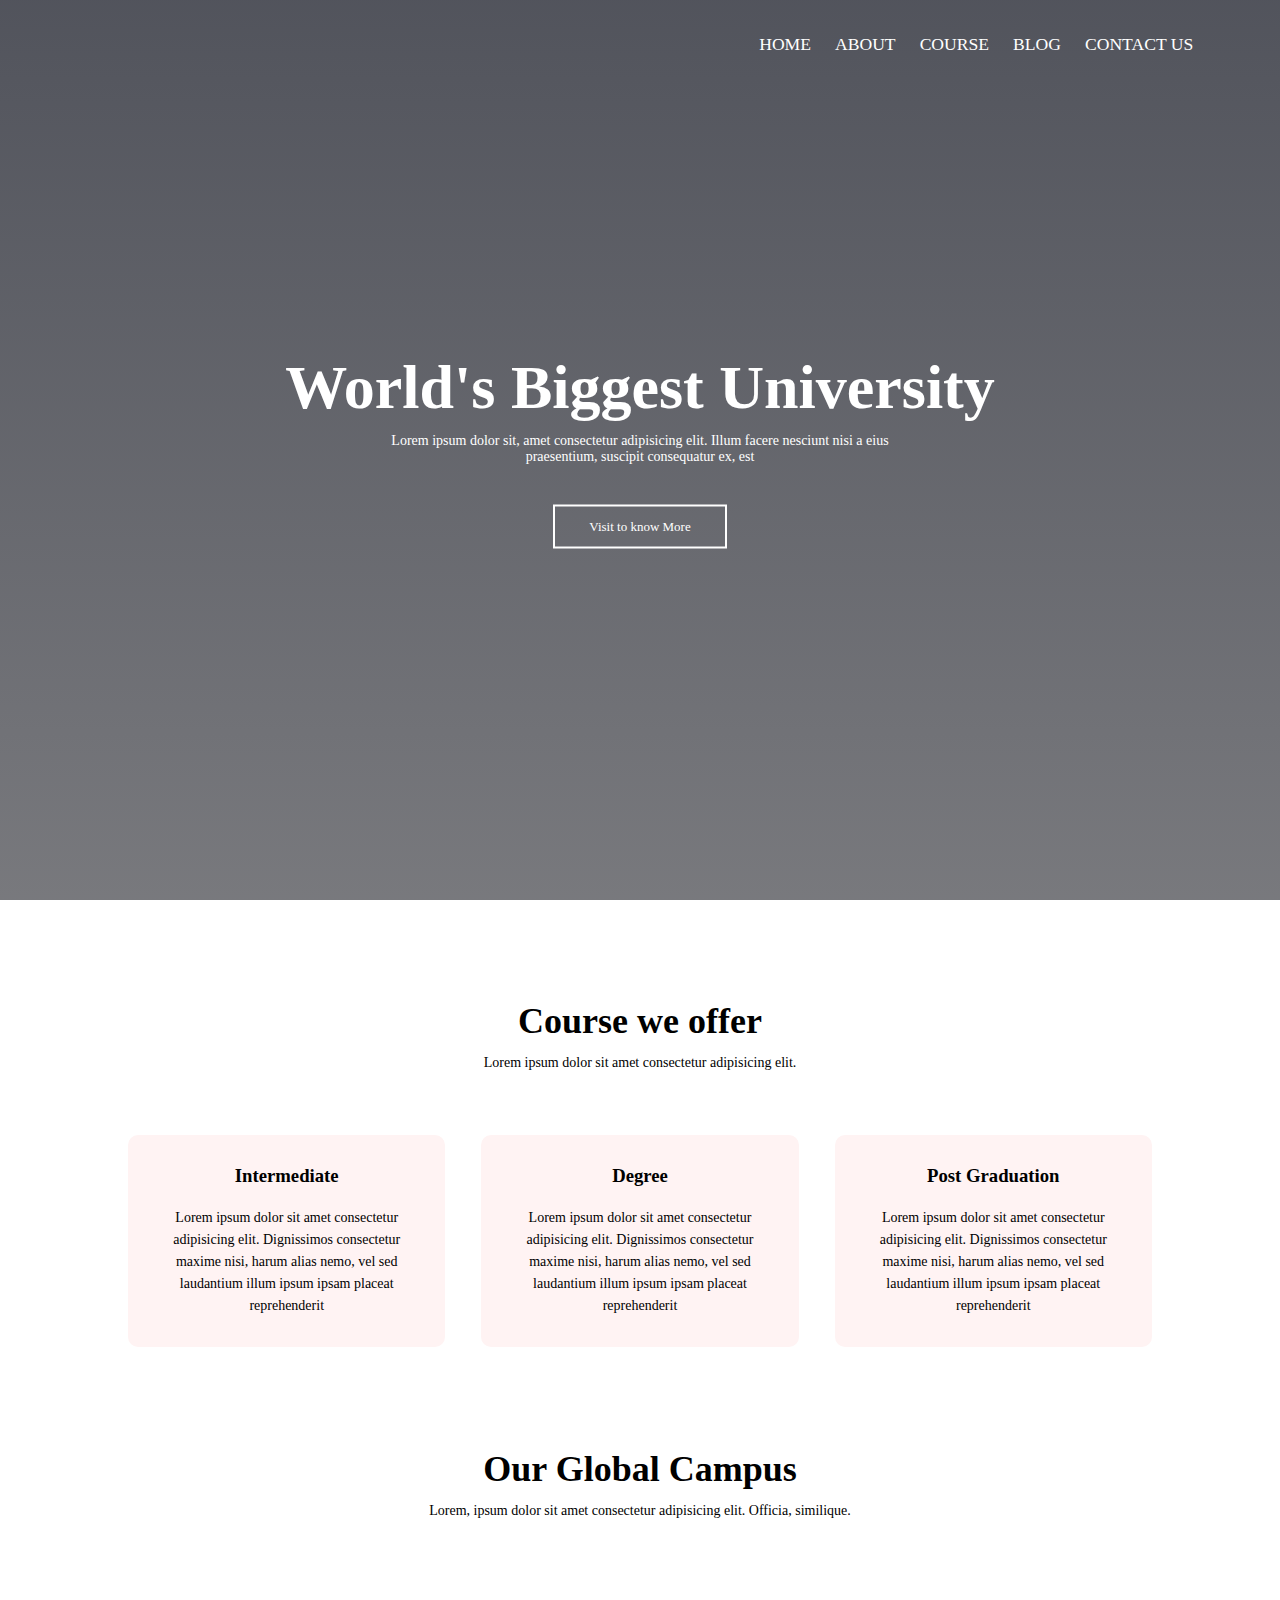
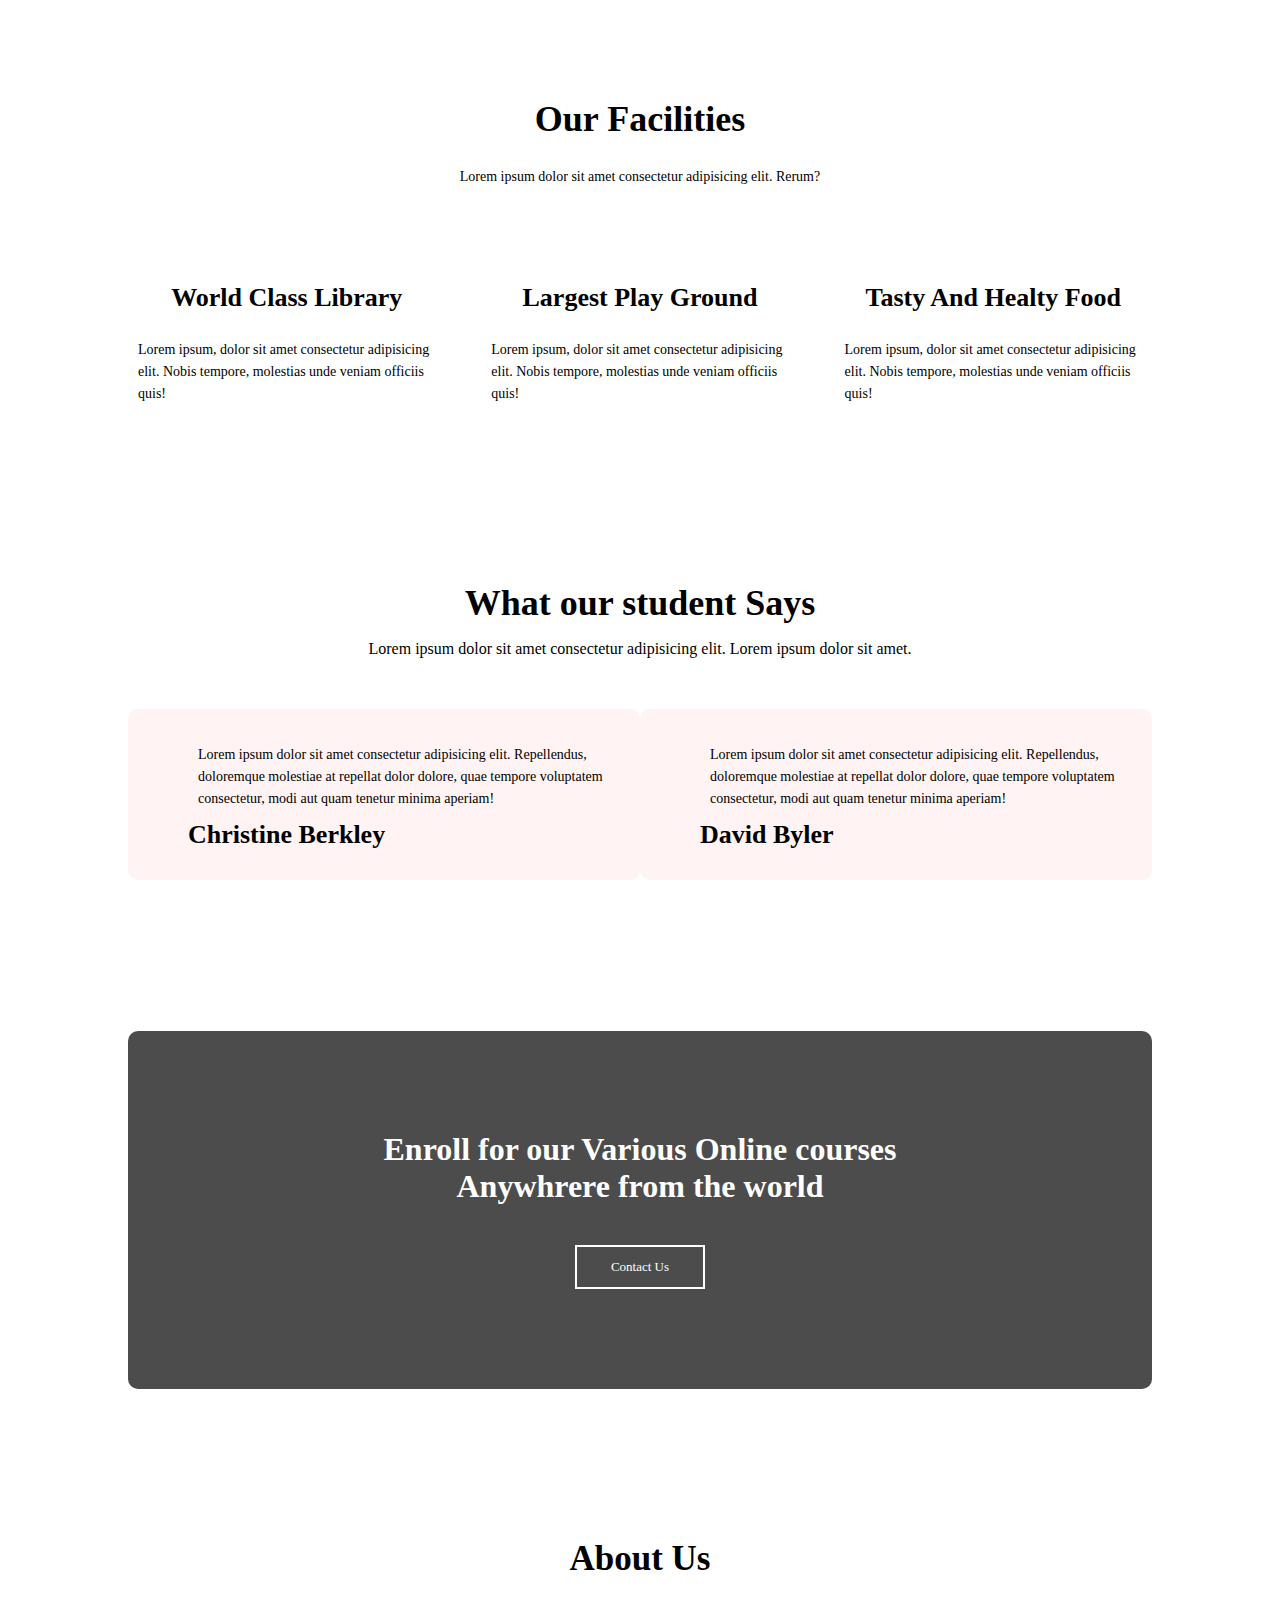
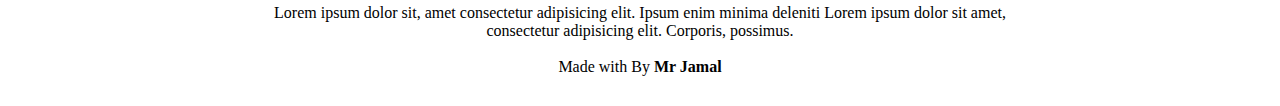
==== Ismail University project/index.html @ c4fb3e5d "Add files via upload" ====
<!DOCTYPE html>
<html lang="en">
<head>
    <meta charset="UTF-8">
    <meta name="viewport" content="width=device-width, initial-scale=1.0">
    <title>Open Source University</title>
    <link rel="stylesheet" href="style.css">
    <link rel="shortcut icon" href="images/favicon.png" type="image/x-icon">
    <link href='https://fonts.googleapis.com/css?family=Baloo Bhai' rel='stylesheet'>

    <link rel="stylesheet" href="https://cdnjs.cloudflare.com/ajax/libs/font-awesome/6.5.1/css/all.min.css" integrity="sha512-DTOQO9RWCH3ppGqcWaEA1BIZOC6xxalwEsw9c2QQeAIftl+Vegovlnee1c9QX4TctnWMn13TZye+giMm8e2LwA==" crossorigin="anonymous" referrerpolicy="no-referrer" />
</head>
<body>
    <section class="header">
        <nav>   
            <div>

                <a href="Index.html"><img src="images/logo.png" alt=""></a>
            </div>
            <div class="nav-links" id="navLinks">
                <i class="fa-solid fa-xmark " onclick="hideMenu()"></i>
                
            <ul>
                <li><a href="Index.html">HOME</a></li>
                <li><a href="About.html">ABOUT</a></li>
                <li><a href="courses.html">COURSE</a></li>
                <li><a href="Blog.html">BLOG</a></li>
                <li><a href="Contact.html">CONTACT US</a></li>
            </ul>
        </div>
        <i class="fa-solid fa-bars" onclick="showMenu()"></i>

        </nav>

        <div class="text-box">
            <h1>World's Biggest University</h1>
            <p>Lorem ipsum dolor sit, amet consectetur adipisicing elit. Illum facere nesciunt nisi a eius<br> praesentium, suscipit consequatur ex, est  </p>

            <a href="Blog.html" class="hero-btn">Visit to know More</a>

        </div>
    </section>
        <!--*********************** COURSE********************* -->
     
        <section class="course">
          <h1>Course  we offer</h1>
           <p>Lorem ipsum dolor sit amet consectetur adipisicing elit. </p>

           <div class="row">
            <div class="course-col">
                <h3>Intermediate</h3>
                <p>Lorem ipsum dolor sit amet consectetur adipisicing elit. Dignissimos consectetur maxime nisi, harum alias nemo, vel sed laudantium illum ipsum ipsam placeat reprehenderit</p>
            </div>

            <div class="course-col">
                <h3>Degree</h3>
                <p>Lorem ipsum dolor sit amet consectetur adipisicing elit. Dignissimos consectetur maxime nisi, harum alias nemo, vel sed laudantium illum ipsum ipsam placeat reprehenderit</p>
            </div>

            <div class="course-col">
                <h3>Post Graduation</h3>
                <p>Lorem ipsum dolor sit amet consectetur adipisicing elit. Dignissimos consectetur maxime nisi, harum alias nemo, vel sed laudantium illum ipsum ipsam placeat reprehenderit</p>
            </div>

           </div>
        </section>

        <!-- ****************** Campus **************************** -->
        <section class="campus">
            <h1>Our Global Campus</h1>
            <p>Lorem, ipsum dolor sit amet consectetur adipisicing elit. Officia, similique.</p>

            <div class="row">
                <div class="campus-col">
                    <img src="images/london.png" alt="">
                    <div class="layer">
                        <h3>LONDON</h3>
                    </div>
                </div>

                <div class="campus-col">
                    <img src="images/newyork.png" alt="">
                    <div class="layer">
                        <h3>NEWYORK</h3>
                    </div>
                </div>

                <div class="campus-col">
                    <img src="images/washington.png" alt="">
                    <div class="layer">
                        <h3>WASHINGTON</h3>
                    </div>
                </div>

            </div>
        </section>

        <!-- **********************  Facilities ****************** -->

        <section class="facilities">
            <h1>Our Facilities</h1>
            <p>Lorem ipsum dolor sit amet consectetur adipisicing elit. Rerum?</p>

            <div class="row">
                <div class="facilities-col">
                    <img src="images/library.png" alt="">
                    <h3>World Class Library</h3>
                    <p>Lorem ipsum, dolor sit amet consectetur adipisicing elit. Nobis tempore, molestias unde veniam officiis quis!</p>
                </div>

                <div class="facilities-col">
                    <img src="images/basketball.png" alt="">
                    <h3>Largest Play Ground</h3>
                    <p>Lorem ipsum, dolor sit amet consectetur adipisicing elit. Nobis tempore, molestias unde veniam officiis quis!</p>
                </div>

                <div class="facilities-col">
                    <img src="images/cafeteria.png" alt="">
                    <h3>Tasty And Healty Food</h3>
                    <p>Lorem ipsum, dolor sit amet consectetur adipisicing elit. Nobis tempore, molestias unde veniam officiis quis!</p>
                </div>


            </div>
        </section>


        <!-- **********************  TestiMonials ****************** -->

        <section class="testiMonials">
            <h1>What our student Says</h1>
            <p>Lorem ipsum dolor sit amet consectetur adipisicing elit. Lorem ipsum dolor sit amet.</p>

            <div class="row">
                <div class="testiMonials-col">
                    <img src="images/user1.jpg" alt="">
                    <div>

                        <p>Lorem ipsum dolor sit amet consectetur adipisicing elit. Repellendus, doloremque molestiae at repellat dolor dolore, quae tempore voluptatem consectetur, modi aut quam tenetur minima aperiam!</p>
                        <h3>Christine Berkley</h3>
                    <div class="ratings">
                        <i class="fa-solid fa-star"></i>
                        <i class="fa-solid fa-star"></i>
                        <i class="fa-solid fa-star"></i>
                        <i class="fa-solid fa-star"></i>
                        <i class="fa-regular fa-star"></i>  

                    </div>
                    </div>
                    </div>

                <div class="testiMonials-col">
                    <img src="images/user2.jpg" alt="">
                    <div>
                        <p>Lorem ipsum dolor sit amet consectetur adipisicing elit. Repellendus, doloremque molestiae at repellat dolor dolore, quae tempore voluptatem consectetur, modi aut quam tenetur minima aperiam!</p>
                        <h3>David Byler</h3>
                        <div class="ratings">
                            <i class="fa-solid fa-star"></i>
                            <i class="fa-solid fa-star"></i>
                            <i class="fa-solid fa-star"></i>
                            <i class="fa-solid fa-star"></i>
                            <i class="fa-solid fa-star-half-stroke"></i>
    
                        </div>
                    </div>
                </div>
            </div>
        </section>


        <!-- *******************     Call to Action ***************** -->


        <section class="cta">
            <h1>Enroll for our Various Online courses<br> Anywhrere from the world</h1>
            <a href="Contact.html" class="hero-btn">Contact Us</a>
        </section>

        <!-- **********************  Footer ******************** -->

        <section class="footer">
            <h4>About Us</h4>
            <p>Lorem ipsum dolor sit, amet consectetur adipisicing elit. Ipsum enim minima deleniti Lorem ipsum dolor sit amet,<br> consectetur adipisicing elit. Corporis, possimus. </p>

            <div class="icons">
                <i class="fa-brands fa-facebook"></i>
                <i class="fa-brands fa-twitter"></i>
                <i class="fa-brands fa-instagram"></i>
                <i class="fa-brands fa-linkedin"></i>
                <i class="fa-brands fa-google"></i>
            </div>
            <p>Made with <i class="fa-regular fa-heart"></i>By <b> Mr Jamal </b></p>
        </section>


      <!-- Javascript for toggle Menu  -->
    <script>
        var navLinks = document.getElementById("navLinks");
        function showMenu() {
            navLinks.style.right = "0";
            
        }

        function hideMenu() {
            navLinks.style.right = "-200px";
            
        }

    </script>
</body>
</html>
---- Ismail University project/style.css ----
*{
    margin: 0;
    padding: 0;
    box-sizing: border-box;
}

body h1, h3, h4{
    font-family: 'Baloo Bhai';
}

.header{
    min-height: 100vh;
    width: 100%;
    background-image: linear-gradient(rgba(8, 11, 23, 0.7), rgba(63, 64, 70, 0.7)),url(images/banner.png);
    background-size: cover;
    background-position: center;
    position: relative;
    
}

nav{
    display: flex;
    padding: 2% 6%;
    justify-content: space-between;
    align-items: center;
}

nav  a img{
    width: 150px;
}

.nav-links{
    flex: 10;
    text-align: right;
}


.nav-links ul li{
    display: inline-block;
    padding: 8px 10px;
    position: relative;
}
.nav-links li a{
    text-decoration: none;
    color: white;
    font-size: 1.1rem;
    cursor: pointer;

}

ul li a::after{
    content: '';
    width: 0%;
    height: 2px;
    background: #f44336;
    display: block;
    margin: auto;
    transition: 0.5s;
}

ul li a:hover::after{
    width: 100%;
}

.text-box{
    width: 90%;
    color: #fff;
    position: absolute;
    top: 50%;
    left: 50%;
    transform: translate(-50%, -50%);
    text-align: center;

}

.text-box h1{
    font-size: 62px;
}

.text-box p{
    margin: 10px 0 40px;
    font-size: 14px;
    color: white;
}

.hero-btn{
    display: inline-block;
    text-decoration: none;
    color: #fff;
    border: 2px solid white;
    padding: 12px 34px;
    font-size: 13px;
    background: transparent;
    position: relative;
    cursor: pointer;
}

.hero-btn:hover{
    border: 2px solid orange;
    background: orange;
    transition: 2s;
}

nav .fa-solid{
    display: none;
}


@media (max-width:700px){
    .text-box h1{
        font-size: 20px;
    }

    .nav-links ul li{
        display: block;
    }

    .nav-links{
        position: absolute;
        background: #f44336;
        height: 100vh;
        width: 200px;
        top: 0;
        right: 0;
        text-align: left;
        z-index: 2;
        transition: 1s;

    }
    
    nav .fa-solid{
        display: block;
        color: #fff;
        margin: 10px;
        font-size: 22px;
        cursor: pointer;
    }

    .nav-links ul{
        padding: 30px;
    }

    .row{
        flex-direction: column;
    }

    .testiMonials-col img {
        margin-left: 0px;
        margin-right: 15px;
    }
}

          /* ********************** Course Section *********************** */
.course{
   width: 80%;
   margin: auto;
   padding-top: 100px;
   text-align: center;
}

.course h1{
    font-size: 36px;
    font-weight: 600;

}

.course p{
 color: black;
 font-size: 14px;
 font-weight: 300;
 line-height: 22px;
 padding: 10px;
}

.row {
    margin-top: 5%;
    display: flex;
    justify-content: space-between;
}

.course-col{
    flex-basis: 31%;
    background: #fff3f3;
    border-radius: 10px;
    margin-bottom: 5%;
    padding: 20px 12px;

}

.course-col h3{
    text-align: center;
    font-weight: 600;
    margin: 10px 0;
}

.course-col:hover{
    box-shadow: 0 0 20px 0px rgba(0,0,0,0.2);
}

/* ***********************   Campus ********************* */


.campus{
    width: 80%;
    margin: auto;
    padding-top: 50px;
    text-align: center;
 }
 
 .campus h1{
     font-size: 36px;
     font-weight: 600;
 
 }
 
 .campus p{
  color: black;
  font-size: 14px;
  font-weight: 300;
  line-height: 22px;
  padding: 10px;
 }

 .campus-col{
    flex-basis: 32%;
    border-radius: 10px;
    margin-bottom: 30px;
    position: relative;
    overflow: hidden;
 }

 .course-col img{
    width: 100%;
 }

 .layer{
    background: transparent;
    height: 100%;
    width: 100%;
    top: 0;
    left: 0;
    position: absolute;
 }

 .layer:hover{
    background: rgba(226,0,0,0.7);
    transition: 1s;

 }

 .layer h3{
    width: 100%;
    color: #fff;
    font-size: 26px;
    text-align: center;
    font-weight: 600;
    bottom: 0;
    left: 50%;
    transform: translateX(-50%);
    position: absolute;
    opacity: 0;
    transition: 0.5s;
}

.layer:hover h3{
    bottom: 49%;
    opacity: 1;
}

/* ******************* Facilities *********** */

.facilities{
    width: 80%;
    margin: auto;
    padding-top: 50px;
    text-align: center;
 }

 .facilities h1{
    font-size: 36px;
    font-weight: 600;
    margin: 16px 0;

}

 
 .facilities-col h3{
     font-size: 26px;
     font-weight: 600;
     margin: 16px 0;
 
 }
 
 .facilities p{
  color: black;
  font-size: 14px;
  font-weight: 300;
  line-height: 22px;
  padding: 10px;
}

.facilities-col p{
     text-align: left;

 }

 .facilities-col{
    flex-basis: 31%;
    border-radius: 10px;
    margin-bottom: 5%;
 }

 .facilities-col img{
    width: 100%;
    border-radius: 10px;
 }

 /* ***************************  TestiMonials **************** */

 .testiMonials{
    width: 80%;
    margin: auto;
    padding-top: 100px;
    text-align: center;
 }

 .testiMonials h1{
    font-size: 36px;
    font-weight: 600;
    margin: 16px 0;
}

.testiMonials-col img{
    height: 40px;
    margin-left: 5px;
    margin-right: 30px;
    border-radius: 50%;
 }

 .testiMonials-col{
    flex-basis: 55%;
    border-radius: 10px;
    margin-bottom: 5%;
    text-align: left;
    background: #fff3f3;
    padding: 25px;
    cursor: pointer;
    display: flex;
 }

 .testiMonials-col  h3{
    font-size: 26px;
    font-weight: 600;
    /* margin: 16px 0; */
    text-align: left;
    
}

.testiMonials-col  p{
    color: black;
    font-size: 14px;
    font-weight: 300;
    line-height: 22px;
    text-align: left;
    padding: 10px;
}

.ratings{
    margin-top: 5px;
    color: #f44336;
}

/* ******************************* CTA ******************* */

.cta{
    margin: 100px auto;
    width: 80%;
    border-radius: 10px;
    background-image: linear-gradient(rgba(0,0,0,0.7), rgba(0,0,0,0.7)), url(images/banner2.jpg);
    background-position: center;
    background-size: cover;
    padding: 100px 0;
    text-align: center;
}

.cta h1{
    color: #fff;
    margin-bottom: 40px;
    padding: 0;
}

/* **************************8  footer ******************** */

.footer{
    width: 100%;
    text-align: center;
    padding: 30px 0;
}

.footer h4{
    margin-top: 20px;
    margin-bottom: 25px;
    font-weight: 600;
    font-size: 35px;
}

.icons .fa-brands{
    color: #f44336;
    margin: 0 13px;
    cursor: pointer;
    padding: 18px 0;
}

.fa-heart{
    color: #f44336;

}
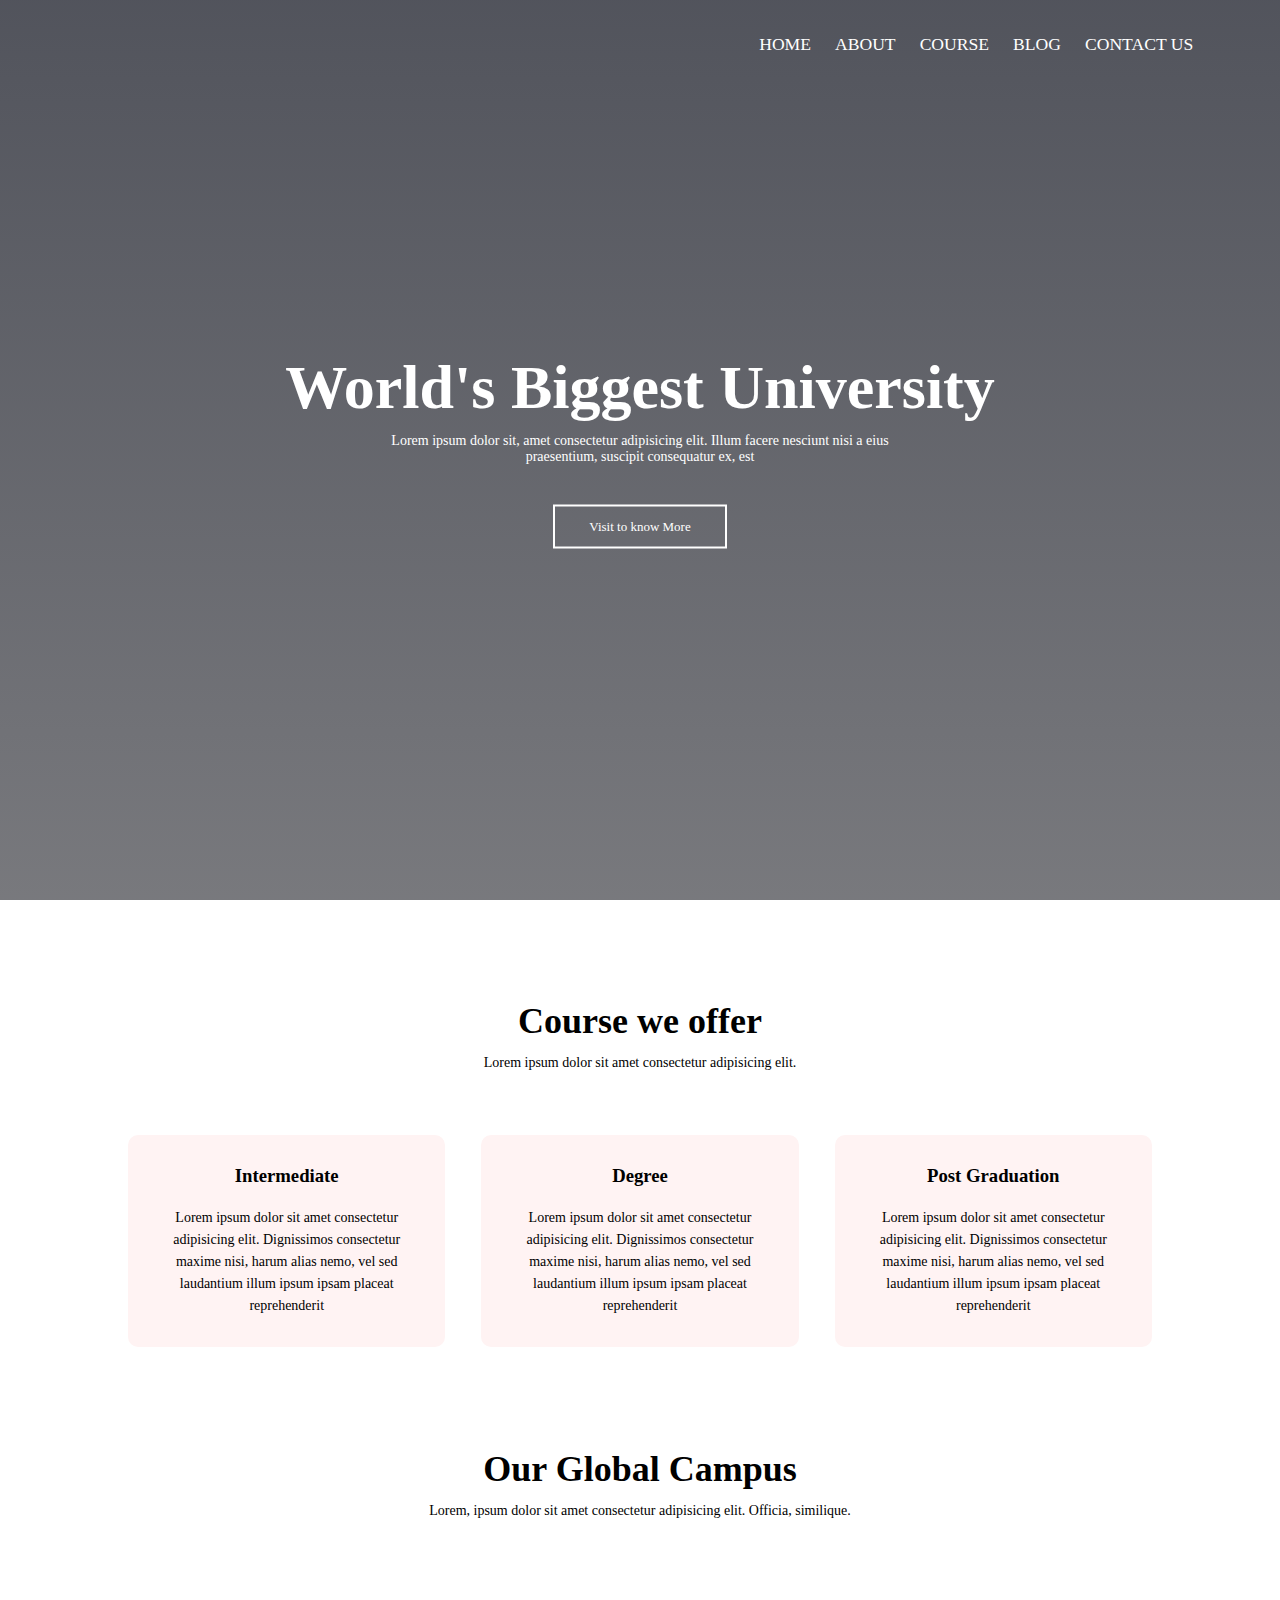
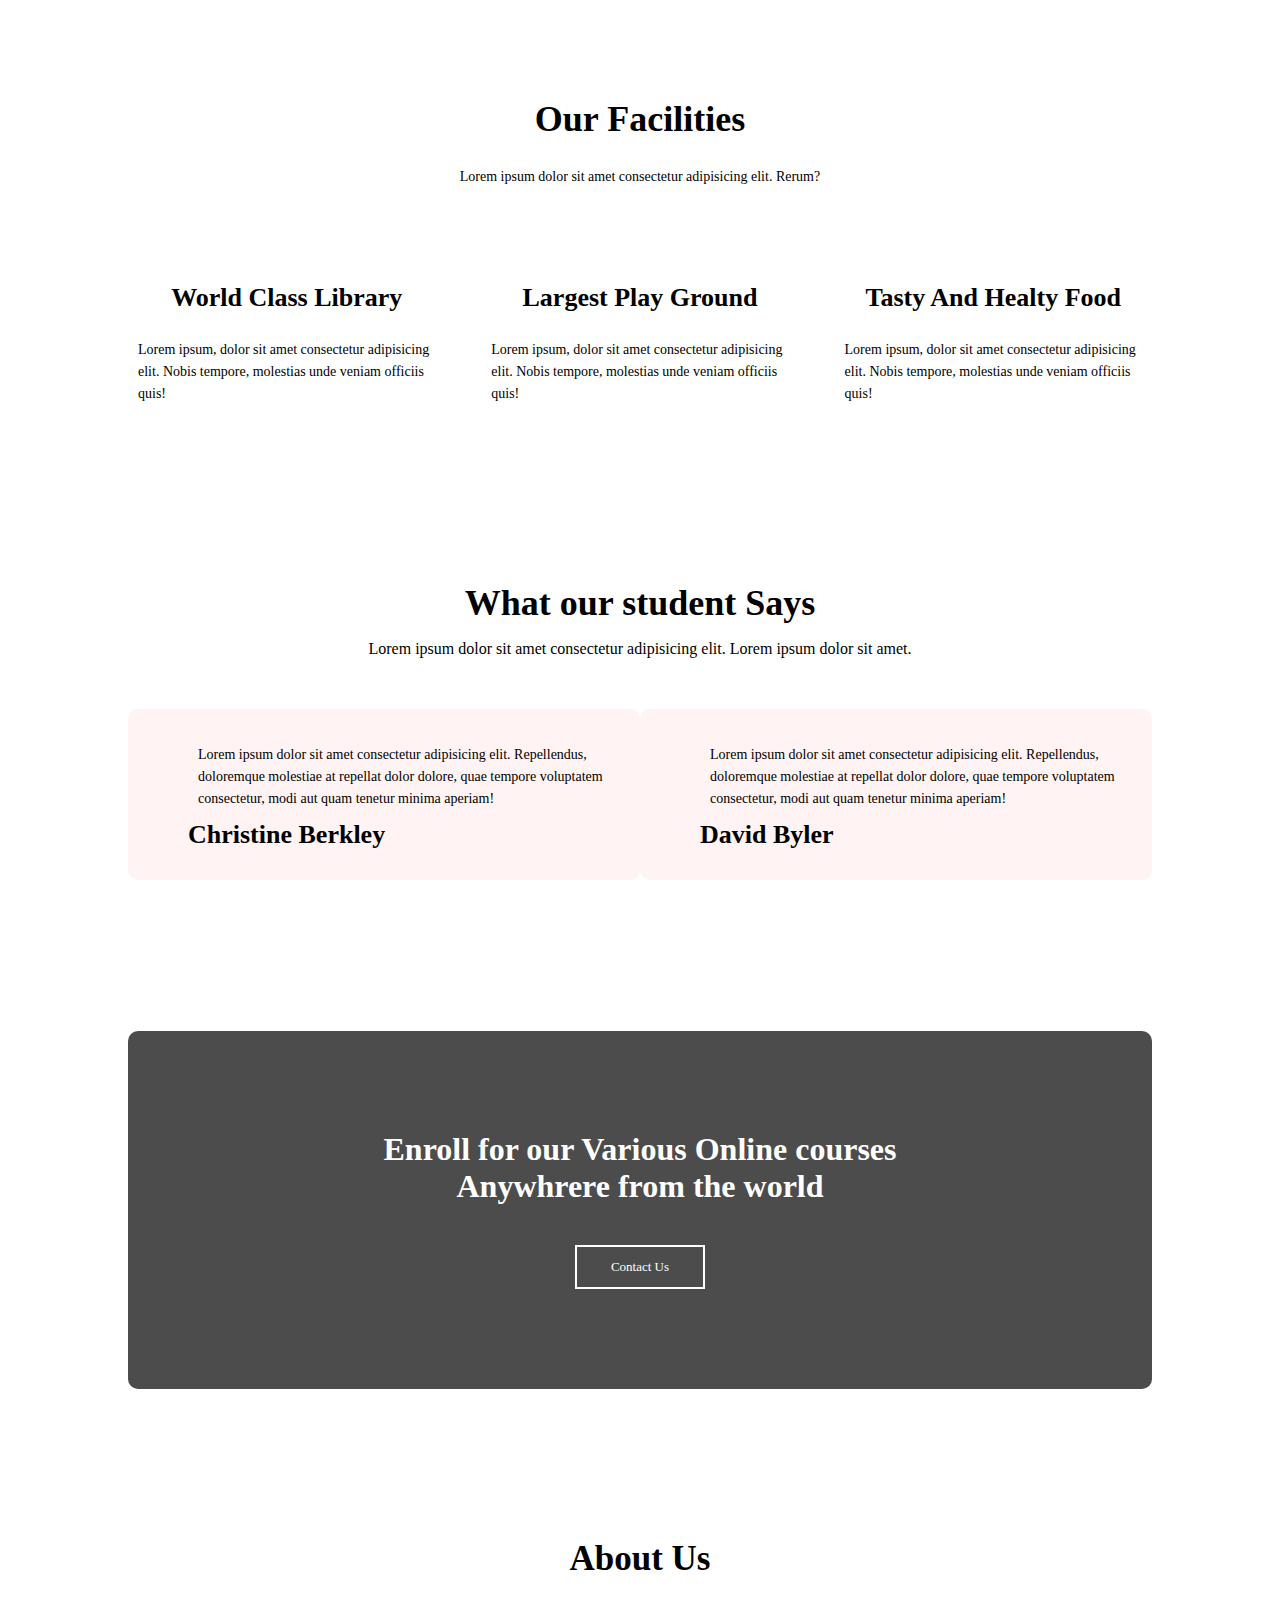
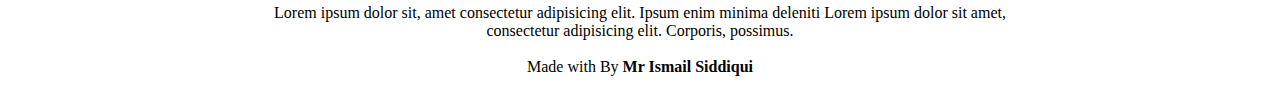
==== commit a1131562: "Update index.html" ====
--- a/Ismail University project/index.html
+++ b/Ismail University project/index.html
@@ -189,7 +189,7 @@
                 <i class="fa-brands fa-linkedin"></i>
                 <i class="fa-brands fa-google"></i>
             </div>
-            <p>Made with <i class="fa-regular fa-heart"></i>By <b> Mr Jamal </b></p>
+            <p>Made with <i class="fa-regular fa-heart"></i>By <b> Mr Ismail Siddiqui </b></p>
         </section>
 
 
